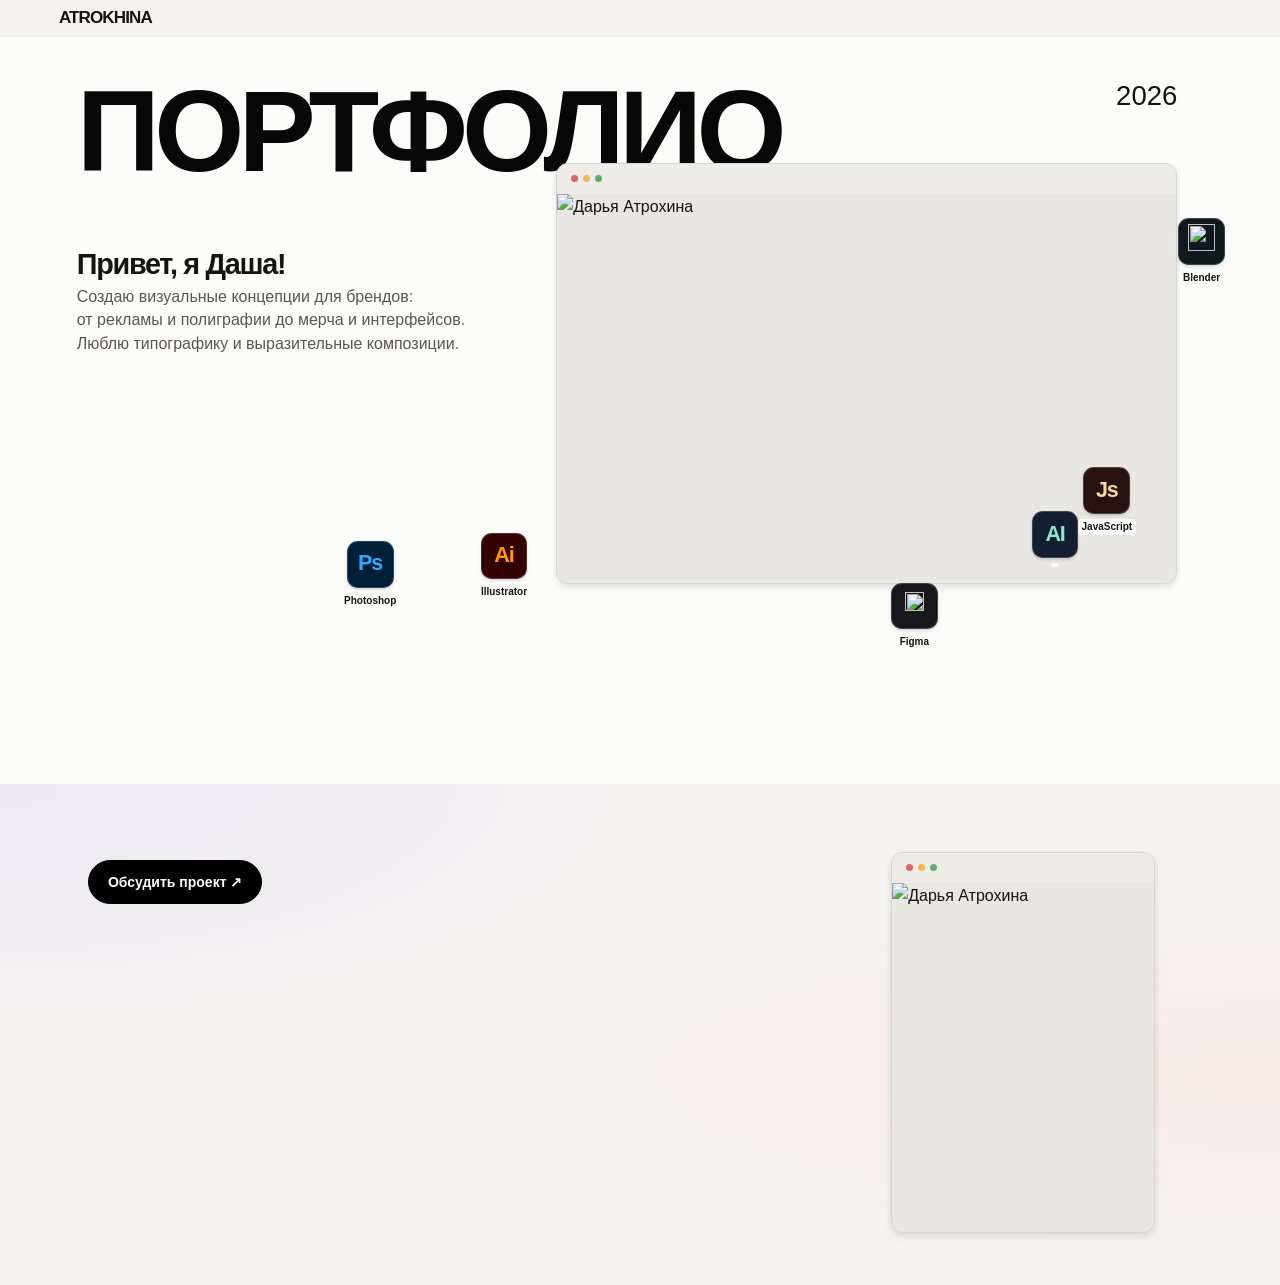
==== index.html @ b6e4e033 "Расширить зону перетаскивания окон до верхнего меню" ====
<!doctype html>
<html lang="ru" data-root="./">
<head>
  <meta charset="utf-8">
  <meta name="viewport" content="width=device-width, initial-scale=1">
  <meta name="theme-color" content="#f5f4f1">
  <meta name="description" content="Портфолио графического дизайнера.">
  <title>Портфолио — Дарья Атрохина</title>
  <link rel="stylesheet" href="./light.css?v=20261119-page-spacing">
</head>
<body class="home-page">
  <header class="topbar">
    <a class="brand" href="./">ATROKHINA</a>
    <nav></nav>
  </header>
  <main id="app">
    <section class="portfolio-hero wrap">
      <div class="portfolio-heading"><h1>ПОРТФОЛИО</h1><span class="portfolio-year">2026</span></div>
      <div class="portfolio-composition">
        <div class="portfolio-intro">
          <h2>Привет, я Даша!</h2>
          <p>Создаю визуальные концепции для брендов: от рекламы и полиграфии до мерча и интерфейсов. Люблю типографику и выразительные композиции.</p>
          <h2 class="portfolio-skills-heading"></h2>
          <ul class="portfolio-skills"></ul>
        </div>
        <figure class="portrait-window">
          <figcaption class="window-bar"><span class="window-lights" aria-hidden="true"><i></i><i></i><i></i></span><span class="portrait-filename"></span></figcaption>
          <picture>
            <source media="(max-width: 950px)" srcset="assets/portrait-clean-mobile.jpg">
            <img src="assets/IMG_4855-clean.jpg" width="1125" height="1500" fetchpriority="high" alt="Дарья Атрохина">
          </picture>
        </figure>
        <div class="skill-orbit" role="group" aria-describedby="skill-controls-help">
          <span class="sr-only" id="skill-controls-help"></span>
          <button class="skill-badge skill-ps" type="button"><span class="skill-badge-visual"><span class="skill-tile">Ps</span><span>Photoshop</span></span></button>
          <button class="skill-badge skill-ai" type="button"><span class="skill-badge-visual"><span class="skill-tile">Ai</span><span>Illustrator</span></span></button>
          <button class="skill-badge skill-figma" type="button"><span class="skill-badge-visual"><span class="skill-tile"><img src="assets/icons/figma.svg" alt="" width="38" height="38"></span><span>Figma</span></span></button>
          <button class="skill-badge skill-blender" type="button"><span class="skill-badge-visual"><span class="skill-tile"><img src="assets/blender_logo.png" alt="" width="48" height="48"></span><span>Blender</span></span></button>
          <button class="skill-badge skill-js" type="button"><span class="skill-badge-visual"><span class="skill-tile">Js</span><span>JavaScript</span></span></button>
          <button class="skill-badge skill-neural" type="button"><span class="skill-badge-visual"><span class="skill-tile">AI</span><span class="skill-neural-label"></span></span></button>
        </div>
      </div>
    </section>

    <section class="catalog-section wrap" id="catalog" aria-labelledby="catalog-heading">
      <div class="catalog-layout">
        <div class="catalog-intro">
          <h2 id="catalog-heading"></h2>
          <p class="catalog-count" role="status"></p>
          <div class="filters" id="filters" role="group"></div>
        </div>
        <div class="catalog-grid" id="shelf"></div>
      </div>
    </section>

    <section class="about wrap" id="about">
      <div class="section-head"></div>
      <div class="about-layout">
        <div class="about-copy">
          <h2></h2>
          <div class="about-text"></div>
          <div class="about-actions">
            <div class="contact-links"></div>
            <a class="next" href="https://t.me/atrokhina_darya" target="_blank" rel="noopener noreferrer">Обсудить проект ↗</a>
          </div>
        </div>
        <figure class="about-portrait floating-window">
          <figcaption class="window-bar"><span class="window-lights" aria-hidden="true"><i></i><i></i><i></i></span><span class="about-portrait-filename"></span></figcaption>
          <img src="assets/about-portrait-520.webp"
            srcset="assets/about-portrait-520.webp 520w, assets/about-portrait-1040.webp 1040w"
            sizes="(max-width: 820px) min(88vw, 420px), (max-width: 1920px) 21vw, 430px"
            width="520" height="693" alt="Дарья Атрохина" loading="lazy" decoding="async">
        </figure>
      </div>
    </section>
  </main>
  <footer></footer>
  <script src="./content.js?v=20261119-intro-lines"></script>
  <script src="./projects.js?v=20261119-source-copy"></script>
  <script src="./translations.js?v=20261119-source-copy"></script>
  <script src="./shared.js?v=20261119-case-hero-upper-area"></script>
  <script src="./home.js?v=20261119-free-skill-badges"></script>
</body>
</html>
---- light.css ----
@font-face {
  font-family: Manrope;
  src: url("assets/fonts/manrope-variable.woff2") format("woff2");
  font-weight: 200 800;
  font-style: normal;
  font-display: swap;
}

:root {
  color-scheme: light;
  --bg: #fcfcfb;
  --text: #141413;
  --muted: #595751;
  --line: #d9d6ce;
  --surface: #f4f3ef;
  --hover: #e9e6de;
  --control-border: #8c887e;
  --page-width: 1920px;
  --gutter: clamp(20px, 6vw, 116px);
  --page-inset: max(var(--gutter), calc((100% - var(--page-width)) / 2 + var(--gutter)));
  --body-size: clamp(16px, 1.23vw, 19px);
  --reading-width: 64ch;
  --grid-gap: clamp(22px, 3.5vw, 64px);
  --heading-weight: 800;
  --heading-tracking: -.065em;
  --section-space: clamp(36px, 4.5vw, 80px);
  --image-radius: clamp(8px, .95vw, 16px);
  --icon-button: 44px;
  --carousel-controls-gap: 24px;
  --control-text-size: 14px;
  --lead-media-height: calc((min(100vw, var(--page-width)) - 2 * var(--gutter)) * .347);
}

* { box-sizing: border-box; }
html { scroll-behavior: smooth; scroll-padding-top: var(--sticky-offset, 64px); }
body {
  margin: 0;
  background: var(--bg);
  color: var(--text);
  font: 400 var(--body-size)/1.58 Manrope, "Helvetica Neue", Arial, sans-serif;
  overflow-x: clip;
}
a { color: inherit; text-decoration: none; }
button { font: inherit; cursor: pointer; }
main { min-height: 70vh; }
.wrap { max-width: var(--page-width); margin: auto; padding-inline: var(--gutter); }
.ui-arrow { display: inline-block; flex: none; vertical-align: middle; }
@media (prefers-reduced-motion: reduce) {
  *, *::before, *::after { scroll-behavior: auto !important; transition: none !important; }
}
:focus-visible { outline: 2px solid #1c55a3; outline-offset: 4px; }
.sr-only { position: absolute; width: 1px; height: 1px; padding: 0; overflow: hidden; clip-path: inset(50%); white-space: nowrap; }

.topbar {
  position: sticky;
  top: 0;
  z-index: 100;
  display: flex;
  align-items: center;
  justify-content: space-between;
  max-width: none;
  padding: 5px var(--page-inset);
  gap: 0 16px;
  background: var(--surface);
}
.topbar .brand { letter-spacing: -.05em; font-size: clamp(17px, 1.15vw, 23px); font-weight: var(--heading-weight); }
.topbar nav { display: flex; align-items: center; gap: clamp(10px, 1.35vw, 26px); font-size: clamp(12px, .82vw, 16px); }
.topbar nav > a, .topbar nav > a:nth-child(2), .topbar nav .language-switch a {
  display: inline-flex;
  align-items: center;
  justify-content: center;
  min-height: 44px;
  color: var(--muted);
  font-size: inherit;
  white-space: nowrap;
}
.topbar nav > a:hover, .topbar nav .language-switch a:hover, .topbar nav .language-switch a.is-active {
  color: var(--text);
}
.topbar nav > a:not(.contact):hover { text-decoration: underline; text-underline-offset: .25em; }
.topbar nav .contact { min-height: 44px; padding: 5px clamp(8px, .9vw, 16px); border: 1px solid var(--control-border); border-radius: 999px; gap: 5px; }
.topbar nav .contact:hover { background: var(--hover); }
.topbar nav .language-switch { display: inline-flex; align-items: center; gap: 4px; font-size: clamp(11px, .74vw, 14px); }
.topbar nav .language-switch a.is-active { font-weight: var(--heading-weight); }
.topbar nav .language-switch a { min-width: 28px; padding: 0 4px; }

.home-page main, .portfolio-hero { position: relative; }
.portfolio-hero { padding-block: clamp(38px, 3.2vw, 62px) clamp(16px, 1.55vw, 28px); }
.portfolio-heading { display: flex; justify-content: space-between; align-items: flex-start; gap: 12px; }
.portfolio-heading h1 {
  margin: 0;
  color: #070707;
  font-size: clamp(36px, 9.05vw, 176px);
  font-weight: var(--heading-weight);
  line-height: .93;
  letter-spacing: -.05em;
}
.portfolio-year {
  flex: none;
  padding-top: .12em;
  margin-right: 2.3%;
  font-size: clamp(16px, 2.15vw, 42px);
  line-height: 1.1;
}
.portfolio-composition, .catalog-layout {
  display: grid;
  grid-template-columns: minmax(0, 36.6fr) minmax(0, 55fr);
  column-gap: 6%;
  padding-right: 2.3%;
}
.portfolio-composition {
  position: relative;
  padding-bottom: clamp(56px, 5.3vw, 102px);
  margin-top: clamp(-28px, -1.8vw, -12px);
}
.portfolio-intro { position: relative; z-index: 2; align-self: start; padding-top: clamp(54px, 6.65vw, 134px); }
.portfolio-intro h2 {
  margin: 0 0 .13em;
  font-size: clamp(26px, 2.25vw, 42px);
  font-weight: var(--heading-weight);
  line-height: 1.16;
  letter-spacing: -.045em;
}
.portfolio-intro p, .portfolio-skills {
  margin: 0;
  font-size: var(--body-size);
  line-height: 1.47;
}
.portfolio-intro p, .portfolio-skills { color: var(--muted); }
.portfolio-intro .portfolio-skills-heading { margin-top: clamp(22px, 2.7vw, 52px); }
.portfolio-skills { display: grid; gap: 2px; list-style: none; padding: 0; }
.portfolio-skills li { display: flex; align-items: baseline; gap: .5em; }
.portfolio-skills svg { flex: 0 0 .86em; width: .86em; height: .86em; }

.portrait-window, .floating-window {
  position: relative;
  align-self: start;
  margin: 0;
  overflow: hidden;
  border: 1px solid #d8d5d0;
  border-radius: clamp(12px, .9vw, 18px);
  background: #e9e7e2;
  box-shadow: 0 3px 6px #1c18131f;
}
:is(.portrait-window figcaption, .window-bar) {
  display: flex;
  align-items: center;
  gap: 16px;
  min-height: max(30px, 2.28vw);
  padding: 5px 14px;
  background: #edece7;
  color: #242321;
  font-size: max(10px, .75vw);
  font-weight: 600;
}
:is(.portrait-window, .about-portrait, .media-window) figcaption {
  min-height: clamp(30px, 2.28vw, 44px);
  font-size: clamp(10px, .75vw, 14px);
}
.window-bar span:last-child { min-width: 0; overflow: hidden; text-overflow: ellipsis; white-space: nowrap; }
.window-bar .window-lights { flex: none; }
.window-lights { display: flex; gap: 5px; }
.window-lights i { display: block; width: clamp(7px, .55vw, 10px); aspect-ratio: 1; border-radius: 50%; background: #d96667; }
.window-lights i:nth-child(2) { background: #edb956; }
.window-lights i:nth-child(3) { background: #64a975; }
.portrait-window img { display: block; width: 100%; height: auto; aspect-ratio: 1.59; object-fit: cover; object-position: 50% 28%; }
:is(.portrait-window, .about-portrait, .catalog-cover) { user-select: none; touch-action: pan-y pinch-zoom; }
:is(.portrait-window, .catalog-cover) { cursor: grab; }
:is(.portrait-window, .catalog-cover).is-grabbed { cursor: grabbing; }
.catalog-cover:is(.is-grabbed, .is-releasing) { z-index: 80; }
:is(.portrait-window .window-bar, .catalog-cover-bar) { touch-action: none; }

.skill-orbit {
  position: absolute;
  inset: 0 calc(var(--gutter) * -.6) 0 0;
  z-index: 3;
  pointer-events: none;
  --badge-size: clamp(44px, 3.65vw, 70px);
}
.skill-badge {
  --duration: 5.8s;
  position: absolute;
  top: var(--y);
  left: var(--x);
  display: grid;
  place-items: start center;
  width: max(var(--badge-size), 64px);
  padding: 0;
  border: 0;
  border-radius: 12px;
  background: none;
  color: var(--text);
  pointer-events: auto;
  cursor: grab;
  touch-action: none;
  user-select: none;
}
.skill-badge, .floating-window {
  animation: drift var(--duration, 2.9s) ease-in-out var(--drift-delay, 0s) infinite alternate both;
}
.skill-badge.is-grabbed { cursor: grabbing; }
.skill-badge:is(.is-grabbed, .is-releasing) { z-index: 2; }
.skill-badge-visual {
  display: grid;
  justify-items: center;
  gap: 5px;
  pointer-events: none;
  font-size: clamp(10px, .68vw, 13px);
  font-weight: 600;
  line-height: 1.2;
}
.skill-badge-visual > span:last-child { padding: 2px 4px; border-radius: 4px; background: var(--bg); }
:is(.skill-badge, .floating-window):is(.is-grabbed, .is-releasing, :focus-visible) { animation-play-state: paused; }
@keyframes drift {
  from { transform: translate(0, 0); }
  to { transform: translate(var(--drift-x, 20px), var(--drift-y, -18px)); }
}
.skill-tile {
  display: grid;
  place-items: center;
  width: var(--badge-size);
  aspect-ratio: 1;
  border: 1px solid #ffffff2e;
  border-radius: 23%;
  box-shadow: 0 2px 3px #12151c24;
  background: var(--tile-bg);
  color: var(--tile-text);
  font-size: calc(var(--badge-size) * .46);
  font-weight: var(--heading-weight);
  letter-spacing: -.05em;
}
.skill-tile img { width: 64%; height: 64%; object-fit: contain; }
.skill-blender img { width: 77%; height: 77%; }
.skill-ps { --x: 24%; --y: 81%; --tile-bg: #001e36; --tile-text: #31a8ff; --drift-x: -20px; --duration: 5.2s; }
.skill-ai { --x: 32%; --y: 72%; --tile-bg: #330000; --tile-text: #ff9a00; --drift-y: 18px; --drift-delay: -1.2s; }
.skill-figma { --x: 67%; --y: 83%; --tile-bg: #18181c; --drift-y: 14px; --duration: 6.1s; }
.skill-blender { --x: calc(100% - var(--badge-size) - 13px); --y: 15%; --tile-bg: #101820; --drift-x: -20px; --drift-delay: -.7s; }
.skill-js { --x: 87%; --y: 60%; --tile-bg: #26130f; --tile-text: #f7d5a0; --drift-x: -22px; --drift-y: 11px; }
.skill-neural { --x: 79%; --y: 75%; --tile-bg: #131e30; --tile-text: #8ce8cc; --duration: 6.5s; --drift-delay: -1.1s; }

@media (prefers-reduced-motion: reduce) {
  .skill-badge, .floating-window { animation: none; }
}

.catalog-section { padding-bottom: clamp(46px, 4.7vw, 90px); }
.catalog-layout { row-gap: var(--grid-gap); }
.catalog-intro { align-self: start; min-width: 0; }
@media (min-width: 951px) {
  .topbar { padding-inline: calc(var(--page-inset) - clamp(16px, 1.4vw, 28px)); }
  .topbar nav { gap: clamp(14px, 1.55vw, 30px); }
  .catalog-section { padding-top: clamp(32px, 2.2vw, 44px); }
  .catalog-intro { position: sticky; top: var(--sticky-offset, 64px); }
}
.catalog-intro h2 {
  margin: 0;
  max-width: 11ch;
  font-size: clamp(34px, 4.1vw, 84px);
  line-height: .97;
  letter-spacing: var(--heading-tracking);
  font-weight: var(--heading-weight);
}
.catalog-count { margin: 20px 0 14px; color: var(--muted); font-size: 15px; }
.catalog-intro .filters { display: grid; gap: 6px; margin: 0; }
.filter-row { display: flex; flex-wrap: wrap; gap: clamp(4px, .5vw, 8px); }
.catalog-intro .filters button {
  min-height: 44px;
  padding: 5px clamp(9px, 1vw, 18px);
  background: transparent;
  color: var(--text);
  border: 1px solid var(--control-border);
  border-radius: 999px;
  font-size: var(--control-text-size);
  font-weight: 600;
  white-space: nowrap;
}
.catalog-intro .filters button:hover { background: var(--hover); color: var(--text); }
.catalog-intro .filters button.active { background: var(--text); color: var(--bg); border-color: var(--text); }
.catalog-grid { display: grid; grid-template-columns: repeat(3, minmax(0, 1fr)); gap: clamp(24px, 2.1vw, 40px) clamp(12px, 1vw, 20px); }
.catalog-card { display: block; min-width: 0; border-radius: 4px; }
.catalog-cover {
  position: relative;
  overflow: hidden;
  border: 1px solid var(--line);
  border-radius: var(--image-radius);
  background: var(--surface);
  box-shadow: 0 2px 4px #1c18131a;
}
.catalog-cover-bar {
  display: flex;
  align-items: center;
  padding-inline: 9px;
  height: clamp(17px, 1.2vw, 23px);
  background: #ebeae6;
  border-bottom: 1px solid var(--line);
}
.catalog-cover-bar .window-lights { gap: 3px; }
.catalog-cover-bar .window-lights i { width: 5px; }
.catalog-cover-media {
  position: relative;
  aspect-ratio: 1;
}
.catalog-cover img { position: absolute; inset: 0; margin: auto; border-radius: var(--image-radius); width: 90%; height: 84%; object-fit: contain; transition: transform .3s ease; }
.catalog-index {
  position: absolute;
  right: 8px;
  bottom: 6px;
  color: var(--muted);
  font-size: 12px;
  font-weight: 700;
  font-variant-numeric: tabular-nums;
  pointer-events: none;
}
.catalog-card[data-project="supertyazh"] .catalog-cover img { border-radius: var(--image-radius); width: 76%; height: 73%; }
.catalog-card-copy { padding: 10px 2px 0; }
.catalog-card h3 { margin: 0 0 5px; font-size: clamp(17px, 1.34vw, 22px); line-height: 1.28; letter-spacing: -.03em; overflow-wrap: anywhere; }
.catalog-card h3 svg { width: .8em; height: .8em; }
.catalog-card p { margin: 0; color: var(--muted); font-size: clamp(14px, 1.08vw, 16px); line-height: 1.62; overflow-wrap: anywhere; }
.tags { display: flex; flex-wrap: wrap; gap: 6px; margin-top: 12px; }
.tag { color: var(--text); border: 1px solid var(--control-border); border-radius: 999px; padding: 3px 9px; font-size: 12px; font-weight: 600; }
.catalog-card .tag { transition: background-color .2s, border-color .2s; }
.catalog-card .tag:hover { background: var(--text); border-color: var(--text); color: var(--bg); }
.catalog-card:focus-visible h3, .catalog-card:hover h3 { text-decoration: underline; text-underline-offset: .2em; }
@media (hover: hover) {
  .catalog-card:hover img { transform: scale(1.035); }
}

.about.wrap {
  position: relative;
  max-width: none;
  padding-block: clamp(32px, 3vw, 58px);
  padding-inline: var(--page-inset);
  background: radial-gradient(ellipse at 0 0, #eee9f4, transparent 45%),
              radial-gradient(ellipse at 100% 62%, #f8eae5, transparent 45%),
              var(--surface);
}
.about .section-head { padding: 0; margin: 0 0 clamp(12px, 1vw, 20px); color: var(--muted); font-size: 14px; }
.about-layout {
  display: grid;
  grid-template-columns: minmax(0, 1fr) minmax(0, 24%);
  gap: 5%;
  align-items: start;
  padding-right: 2.3%;
}
.about-copy { container-type: inline-size; }
.about-portrait.floating-window { --drift-x: -22px; --drift-y: 17px; --duration: 3.1s; }
.about-portrait img { display: block; width: 100%; height: auto; }
.about h2 { margin: 0 0 .3em; font-weight: var(--heading-weight); line-height: 1.05; max-width: min(100%, 1050px); letter-spacing: var(--heading-tracking); font-size: clamp(32px, 6.4vw, 92px); }
.about p { max-width: var(--reading-width); color: var(--muted); line-height: 1.65; }
.about-actions {
  display: flex;
  align-items: center;
  gap: clamp(5px, .85vw, 13px);
  margin-top: 21px;
}
.about .contact-links { flex: none; }
.about .social-links { display: flex; flex-wrap: nowrap; gap: clamp(6px, 1.1vw, 12px); }
.about-actions :is(img, svg) { flex-shrink: 0; }
.social-icon {
  display: block;
  flex: 0 0 22px;
  width: 22px;
  height: 22px;
  object-fit: contain;
}
.social-icon[src$="telegram.svg"] { filter: brightness(0); }
.about .next { flex: 0 1 auto; font-weight: 700; white-space: nowrap; }
.about .contact-links .social-links a, .about .next {
  display: inline-flex;
  align-items: center;
  gap: 9px;
  min-height: 44px;
  padding: 7px 19px;
  border: 1px solid var(--control-border);
  border-radius: 999px;
  font-size: var(--control-text-size);
  background: transparent;
  color: var(--text);
}
.about .contact-links .social-links a:hover, .about .next:hover {
  border-color: var(--text);
  background: var(--hover);
  color: var(--text);
}
.about .next {
  background: #000;
  color: white;
  border-color: #000;
}
.about .next:hover { background: #3b3935; color: white; }

footer {
  max-width: none;
  padding: 26px var(--page-inset);
  background: var(--surface);
  color: var(--muted);
  border: 0;
  font-size: 13px;
  letter-spacing: .055em;
}
.home-page footer { padding-block: clamp(14px, 1.2vw, 23px); }

.home-page main, main:has(.case-hero) { overflow-x: clip; }
.case.wrap { --case-back-gap: clamp(22px, 1.65vw, 34px); position: relative; padding-bottom: var(--section-space); }
.case-hero {
  position: relative;
  isolation: isolate;
  display: grid;
  grid-template-columns: minmax(0, 1fr) minmax(0, 47%);
  gap: var(--grid-gap);
  align-items: start;
  margin: var(--case-back-gap) 0 var(--section-space);
}
.case-hero:has(.is-landscape) { grid-template-columns: minmax(0, 1fr) minmax(0, 61%); }
.case-summary {
  display: flex;
  flex-direction: column;
  min-width: 0;
}
.case-summary .tags { margin-top: 20px; }
.case h1 {
  margin: .18em 0 .3em;
  font-size: clamp(34px, 4.5vw, 82px);
  font-weight: var(--heading-weight);
  letter-spacing: var(--heading-tracking);
  line-height: 1.04;
  overflow-wrap: normal;
  text-wrap: balance;
}
.case :is(.showcase-copy, .dance-case-copy, .extra-case-copy, .supertyazh-feature-copy) h2 {
  margin: .2em 0 .4em;
  font-size: clamp(26px, 2.6vw, 46px);
  font-weight: var(--heading-weight);
  letter-spacing: var(--heading-tracking);
  line-height: 1.08;
}
.case-hero .case-intro { display: block; margin-bottom: 0; }
.case :is(.case-intro p, .case-row p, .showcase-copy p, .dance-case-copy p, .extra-case-copy p, .dance-website-preview > p,
  .dance-posters-case > p, .baker-description, .supertyazh-feature-copy p, .dance-merch-media > p) {
  max-width: var(--reading-width);
  font-size: var(--body-size);
  line-height: 1.62;
}
.case-intro p { margin-block: 0; }
.case .case-rows {
  --case-column-gap: calc(var(--grid-gap) + 16px);
  max-width: calc(24ch + var(--case-column-gap) + var(--reading-width));
  margin-inline: auto;
}
.case-row {
  grid-template-columns: minmax(0, 24ch) minmax(0, 1fr);
  gap: var(--case-column-gap);
  padding-block: clamp(16px, 2vw, 28px);
}
.case .case-row h2 {
  margin: 0;
  font-size: var(--body-size);
  font-weight: var(--heading-weight);
  line-height: 1.62;
  color: var(--text);
  letter-spacing: normal;
  text-transform: none;
}
.case .eyebrow,
.case .section-head {
  font-size: clamp(12px, 1vw, 14px);
  line-height: 1.45;
  letter-spacing: .045em;
}
.case .section-head { flex-wrap: wrap; gap: 4px 18px; }
.case :is(.case-rows, .case-showcase, .dance-cases, .extra-cases, .supertyazh-story, .dance-posters-case,
  .owl-visual, .book-section, .zin-section) { margin-block: var(--section-space); }
.case :is(img:not(.sevstar-slide img, .print-page img, .case-cover img, .media-window img), video:not(.dance-poster-dialog video)) { border-radius: var(--image-radius) !important; }
.case .print-page.left { border-radius: var(--image-radius) 0 0 var(--image-radius); }
.case .print-page.right { border-radius: 0 var(--image-radius) var(--image-radius) 0; }
.case .eyebrow { color: var(--muted); }
.case > .back {
  position: sticky;
  top: var(--sticky-offset, 64px);
  z-index: 90;
  gap: 8px;
  min-height: 44px;
  margin-top: var(--case-back-gap);
  margin-bottom: 0 !important;
  padding: 8px 14px;
  border: 1px solid var(--line);
  border-radius: 999px;
  background: var(--bg);
  color: var(--muted) !important;
  font-size: clamp(14px, 1vw, 17px) !important;
  letter-spacing: normal;
}
.case > .back:hover { color: var(--text) !important; background: var(--hover); }
.case :is(.case-intro p, .case-row p, .showcase-copy p, .dance-case-copy p, .extra-case-copy p,
  .dance-posters-case > p, .supertyazh-feature-copy p, .supertyazh-work figcaption,
  .supertyazh-missing, .showcase-counter, .dance-merch-media > p, .dance-website-preview > p, .sevstar-hint, .baker-description, figcaption) { color: var(--muted); }
.case-hero .case-cover { --drift-y: -12px; }
.case-cover {
  --cover-padding: clamp(12px, 1.5vw, 28px);
  --cover-max-height: clamp(300px, 24vw, 460px);
  --cover-max-width: 660px;
  min-width: 0;
  width: min(100%, var(--cover-max-width), calc(max(var(--cover-max-height), var(--lead-media-height) - 2 * var(--cover-padding)) * var(--cover-ratio) + 2 * var(--cover-padding)));
  justify-self: end;
  margin-top: clamp(24px, 3vw, 48px);
  background: #fff;
}
.case-cover-media {
  display: grid;
  align-items: center;
  min-height: var(--lead-media-height);
  padding: var(--cover-padding);
}
.case-cover-artwork {
  position: relative;
  aspect-ratio: var(--cover-ratio);
  overflow: clip;
}
.case-cover-artwork img {
  position: absolute;
  display: block;
  top: var(--image-top);
  left: var(--image-left);
  width: var(--image-width);
  max-width: none;
  height: auto;
  border-radius: 0 !important;
}
.floating-window {
  --drift-x: -20px;
  --drift-y: -17px;
  touch-action: pan-y pinch-zoom;
  user-select: none;
  cursor: grab;
}
.floating-window .portfolio-zoomable { cursor: inherit; }
.floating-window .window-bar { touch-action: none; }
.floating-window:is(.is-grabbed, .is-releasing) { z-index: 80; }
.floating-window.is-grabbed { cursor: grabbing; }
.floating-window:has(:focus-visible, .window-bar:hover, video:hover), .floating-window.is-playing { animation-play-state: paused; }
@media (max-width: 950px) {
  .case .case-hero { grid-template-columns: minmax(0, 1fr); gap: 25px; }
  .case-summary .tags { margin-top: 18px; }
  .case-cover { --cover-max-height: 340px; max-width: calc(100% - 16px); }
  .case-hero .case-cover { --drift-x: -8px; }
  .case-cover { margin-top: 0; justify-self: center; }
}
@media (max-width: 760px) {
  .case-row { grid-template-columns: minmax(0, 1fr); gap: 6px; }
}
.case :is(.showcase-item, .dance-case, .extra-case, .supertyazh-feature) { align-items: start !important; }
@media (min-width: 901px) {
  .case { --case-content-columns: minmax(0, 36%) minmax(0, 1fr); }
  .case .case-rows { max-width: none; }
  .case :is(.case-row, .case-showcase .showcase-item, .dance-cases .dance-case,
    .extra-cases .extra-case, .supertyazh-story .supertyazh-feature) {
    grid-template-columns: var(--case-content-columns);
    column-gap: 48px;
  }
  .case .zp-cases .zp-case {
    grid-template-columns: var(--case-content-columns) !important;
    column-gap: 48px !important;
  }
  .case .dance-cases .dance-branding-media { width: 100%; }
}
.case .extra-case { padding-block: clamp(14px, 1vw, 20px); }
.case :is(.showcase-copy, .dance-case-copy, .extra-case-copy, .supertyazh-feature-copy) { align-self: start; }
.case .dance-branding-media { width: min(100%, calc(var(--lead-media-height) * 1.7)); margin-inline: auto; }
.case .dance-branding-media figure { width: 100% !important; max-width: none !important; margin-inline: 0 !important; }
.case .dance-cases :is(.dance-branding-media figcaption, .dance-merch-media h3) {
  margin: 0 0 12px;
  font-size: clamp(12px, .9vw, 15px);
  font-weight: 500;
  line-height: 1.45;
  color: var(--muted);
  letter-spacing: .045em;
  text-transform: uppercase;
}
.case .dance-cases .dance-merch-media h3:not(:first-child) { margin-top: 34px; }
.case .dance-logos .dance-image { justify-content: center; }
.case .dance-logos picture { display: block; width: min(100%, clamp(220px, 29vw, 430px)); }
.case .dance-logos .dance-image img { max-height: none !important; }
.case .dance-poster img { max-height: clamp(580px, 50vw, 940px); object-position: center; }
.lightbox-image-area.is-dance-logo img { padding: 12px; background: var(--bg); }
@media (prefers-color-scheme: dark) {
  .case .dance-logos picture, .lightbox-image-area.is-dance-logo img { background: #171719; }
  .case .dance-logos picture { padding: 10px; border-radius: var(--image-radius); }
}
.case :is(.section-head, .showcase-item, .supertyazh-feature, .zp-direction) {
  border-block: 0;
}
.case :is(.showcase-media, .project-image-slot, .supertyazh-slides, .supertyazh-visual) {
  background: transparent;
  border: 0;
  box-shadow: none;
}
.case .dance-site-links a { display: inline-flex; align-items: center; min-height: 44px; padding: 7px 14px; border-color: var(--control-border); font-size: var(--control-text-size); }
.case .dance-site-links a:hover { background: var(--hover); }
.case :is(.portfolio-perspective-controls, .showcase-controls, .zp-presentation-controls,
  .zp-print-controls, .dance-carousel-controls, .sevstar-controls, .baker-controls,
  .extra-controls, .supertyazh-controls, .print-controls) button {
  display: inline-grid;
  place-items: center;
  width: var(--icon-button);
  height: var(--icon-button);
  flex: 0 0 var(--icon-button);
  padding: 0;
  color: var(--text);
  background: transparent;
  border: 1px solid var(--control-border);
  border-radius: 50%;
}
.case :is(.portfolio-perspective-controls, .showcase-controls, .zp-presentation-controls,
  .zp-print-controls, .dance-carousel-controls, .sevstar-controls, .baker-controls,
  .extra-controls, .supertyazh-controls, .print-controls) button:hover:not(:disabled) { background: var(--hover); }

.case .project-navigation {
  padding-inline: clamp(4px, .5vw, 10px);
  display: grid !important;
  grid-template-columns: repeat(2, minmax(0, 1fr));
  border-top: 0 !important;
  align-items: stretch !important;
}
.case .project-navigation a {
  width: fit-content !important;
  max-width: min(100%, 29rem);
  padding: 7px clamp(16px, 1.8vw, 28px) !important;
  gap: clamp(6px, 1vw, 14px) !important;
  justify-content: flex-start !important;
  min-height: 44px;
  background: transparent !important;
  border: 1px solid var(--control-border) !important;
  border-radius: 999px !important;
  color: var(--text) !important;
  text-align: left !important;
  white-space: normal !important;
}
.case .project-navigation a:last-child { justify-self: end; justify-content: flex-end !important; }
.case .project-navigation a:hover { background: var(--hover) !important; }
.project-navigation a span { min-width: 0; overflow-wrap: anywhere; }
.project-navigation small, .project-navigation strong { display: block; }
.project-navigation strong {
  font-size: clamp(14px, 1.22vw, 19px);
  font-weight: var(--heading-weight);
  line-height: 1.2;
}
.project-navigation small {
  margin-bottom: 1px;
  color: var(--muted);
  font-size: 11px;
  font-weight: 500;
  line-height: 1.2;
}
.case .project-navigation .ui-arrow { width: 17px; height: 17px; color: var(--muted); }

.book-section, .zin-section { margin: clamp(42px, 5vw, 90px) 0; }
/* Оставляем место для закреплённой навигации, заголовка секции и стрелок. */
:is(.book-section, .zin-section) { scroll-margin-top: 56px; }
.print-reader {
  --spread-ratio: 1.414;
  --reader-max-width: 1050px;
  --reader-top-gap: clamp(16px, 3vw, 30px);
  --reader-controls-gap: var(--carousel-controls-gap);
  --reader-space: calc(100svh - var(--sticky-offset, 64px) - 56px - 72px - var(--reader-top-gap) - var(--reader-controls-gap) - var(--icon-button));
  width: min(100%, var(--reader-max-width), calc(max(1px, var(--reader-space)) * var(--spread-ratio)));
  margin: var(--reader-top-gap) auto 0;
}
.print-page picture { display: block; width: 100%; height: 100%; }
@media (min-width: 1000px) {
  .book-section .print-reader { --reader-max-width: 1440px; }
  .zin-section .print-reader { --reader-max-width: 1190px; }
}
.print-book { position: relative; width: 100%; aspect-ratio: var(--spread-ratio); perspective: 1800px; isolation: isolate; }
.print-spread { position: absolute; inset: 0; display: grid; grid-template-columns: 1fr 1fr; visibility: hidden; }
.print-spread.is-visible { visibility: visible; }
.print-spread.is-outgoing { z-index: 1; }
.print-spread.hide-left .left, .print-spread.hide-right .right, .print-page.is-empty { visibility: hidden; }
.print-page, .print-sheet > div { background-color: #eee7dc; }
.print-page { position: relative; box-shadow: 0 5px 18px #32241624; }
.print-page.left { border-radius: 10px 0 0 10px; }
.print-page.right { border-radius: 0 10px 10px 0; }
.print-page img { display: block; width: 100%; height: 100%; border-radius: inherit; object-fit: contain; }
.print-page.left:not(.is-empty)::after, .print-page.right:not(.is-empty)::after {
  position: absolute;
  inset-block: 0;
  width: 3%;
  content: "";
  pointer-events: none;
}
.print-page.left::after { right: 0; background: linear-gradient(90deg, transparent, #0002); }
.print-page.right::after { left: 0; background: linear-gradient(90deg, #0002, transparent); }
.print-sheet {
  display: none;
  position: absolute;
  inset: 0 0 0 50%;
  z-index: 2;
  transform-origin: left center;
  transform-style: preserve-3d;
  pointer-events: none;
}
.print-sheet.from-left { inset: 0 50% 0 0; transform-origin: right center; }
.print-sheet.is-turning { display: block; }
.print-sheet > div {
  position: absolute;
  inset: 0;
  backface-visibility: hidden;
  background-size: 100% 100%;
  background-position: center;
  box-shadow: inset 0 0 16px #0003;
}
.print-sheet .print-back { transform: rotateY(180deg); }
.print-controls { display: flex; align-items: center; justify-content: center; gap: 20px; margin-top: var(--reader-controls-gap); }
.print-controls button:disabled { cursor: default; opacity: .42; }
.print-count { min-width: 70px; color: var(--muted); text-align: center; font-variant-numeric: tabular-nums; }

@media (max-width: 420px) {
  .home-page .catalog-grid { grid-template-columns: 1fr; }
}

@media (max-width: 950px) {
  :root { --lead-media-height: calc((100vw - 2 * var(--gutter) - 2px) / 1.65); }
  .portfolio-composition { grid-template-columns: minmax(0, 1fr); padding-right: 0; padding-bottom: 0; margin-top: 20px; }
  .portfolio-intro { padding: 0; max-width: 620px; }
  .portfolio-intro p, .portfolio-skills { font-size: 16px; }
  .portfolio-intro .portfolio-skills-heading { margin-top: 22px; }
  .portrait-window { grid-row: 1; margin-bottom: 24px; }
  .portrait-window img { aspect-ratio: 1.65; object-position: center; }
  .portfolio-year { margin-right: 0; }
  .skill-orbit {
    position: relative;
    inset: auto;
    display: grid;
    grid-template-columns: repeat(6, minmax(0, 1fr));
    justify-items: center;
    gap: 12px 2px;
    margin-top: 16px;
    padding: 14px 4px 20px;
  }
  .skill-badge { position: relative; inset: auto; width: 100%; }
  .catalog-section { padding-top: 28px; }
  .catalog-layout { grid-template-columns: minmax(0, 1fr); padding-right: 0; row-gap: 22px; }
  .catalog-intro h2 { max-width: none; }
}
@media (max-width: 660px) {
  .topbar nav .language-switch { gap: 2px; }
  .topbar nav .language-switch a { min-width: 25px; padding: 0 2px; }
}
@media (max-width: 529px) {
  .topbar { flex-wrap: wrap; padding-block: 4px; }
  .topbar nav { width: 100%; justify-content: space-between; gap: 4px !important; }
}
@media (max-width: 660px) {
  .portfolio-heading h1 { font-size: clamp(30px, 9.1vw, 58px); }
  .catalog-grid { grid-template-columns: repeat(2, minmax(0, 1fr)); }
  .catalog-card .tags { gap: 4px; }
  .catalog-card .tag { padding: 3px 6px; }
}

.portfolio-lightbox[open] {
  display: flex;
  width: 100%;
  height: 100%;
  max-width: none;
  max-height: none;
  margin: 0;
  border: 0;
}
.portfolio-lightbox::backdrop { background: #080808; }
body.lightbox-open { overflow: hidden; }

@container (max-width: 780px) {
  .about .social-links { gap: 5px; }
  .about .contact-links .social-links a {
    justify-content: center;
    width: 44px;
    min-height: 44px;
    padding: 0;
  }
  .about .social-links a span {
    position: absolute;
    width: 1px;
    height: 1px;
    overflow: hidden;
    clip-path: inset(50%);
    white-space: nowrap;
  }
  .about .next {
    min-height: 44px;
    padding: 5px 12px;
    font-size: 12px;
    line-height: 1.25;
    text-wrap: balance;
    white-space: normal;
  }
  .about .next svg { width: 14px; height: 14px; }
}
@media (max-width: 820px) {
  .about-layout { grid-template-columns: minmax(0, 1fr); gap: 24px; padding-right: 0; }
  .about-portrait { width: min(100%, 420px); }
}
@media (max-width: 380px) {
  .about .social-links { gap: 3px; }
  .about .next { gap: 4px; padding-inline: 9px; font-size: 11px; }
  .about .next svg { width: 12px; height: 12px; }
}
.case .zp-cases .zp-presentation-layout { grid-template-columns: minmax(0, 1fr) !important; gap: 14px !important; }
.case .zp-presentation-photo { width: min(72%, clamp(160px, 26%, 218px)); justify-self: center; }
.case .zp-presentation-photo img { width: 100%; max-height: none; box-shadow: none; }
.case .zp-presentation-slides img {
  left: 50%;
  width: 76%;
  height: auto;
  max-height: 100%;
  transform: translate(calc(-50% + var(--slide-shift, 0px)), -50%)
    scale(calc(1 - var(--perspective-offset) * var(--perspective-offset) * .16));
  filter: none;
  opacity: .78;
  transition: transform .32s ease, opacity .32s ease;
}
.case .zp-presentation-slides img.portfolio-active { opacity: 1; }
.case .zp-presentation-slides img[hidden] { display: none; }


.portfolio-lightbox[open] { padding: 52px clamp(6px, 1.6vw, 26px) 58px; }
.lightbox-image-area {
  grid-template: minmax(0, 1fr) / minmax(0, 1fr);
  display: grid;
  place-items: center;
  width: 100%;
  height: 100%;
  min-height: 0;
}
.lightbox-image-area.is-tall { display: block; overflow: auto; }
.lightbox-image-area.is-tall img {
  display: block;
  width: min(100%, 980px);
  max-height: none;
  margin-inline: auto;
}
.lightbox-progress {
  position: absolute;
  inset: 12px auto auto 50%;
  translate: -50%;
  min-width: min-content;
  max-width: 66%;
  padding: 4px 10px;
  border-radius: 6px;
  background: #202124;
  color: #fff;
  font-size: 13px;
  text-align: center;
}
.lightbox-progress.is-loading { animation: show-lightbox-progress .14s .24s both; }
@keyframes show-lightbox-progress { from { opacity: 0; } to { opacity: 1; } }
.portfolio-lightbox img {
  max-height: 100%;
  border-radius: var(--image-radius);
}
.portfolio-lightbox-close, .lightbox-controls button {
  background: transparent;
  color: white;
  border: 1px solid #b6b6b6;
  border-radius: 999px;
}
.portfolio-lightbox-close:hover, .lightbox-controls button:hover { background: #ffffff25; }
.lightbox-controls {
  position: absolute;
  inset: auto 0 10px;
  display: flex;
  align-items: center;
  justify-content: center;
  gap: 18px;
  margin: 0;
  color: white;
  font-variant-numeric: tabular-nums;
}
.portfolio-lightbox[open]:has(.lightbox-controls:not([hidden])) { padding-bottom: calc(10px + var(--icon-button) + var(--carousel-controls-gap)); }
.lightbox-controls[hidden] { display: none; }
.lightbox-controls button { display: grid; place-items: center; width: var(--icon-button); height: var(--icon-button); }
.print-reader[aria-busy] .print-controls button { cursor: progress; }

/* Round the visible image, including when it is smaller than the slide. */
.case .portfolio-perspective :is(.showcase-slide, .dance-carousel-slide, .supertyazh-slide) {
  pointer-events: none !important;
}
.case .portfolio-perspective :is(.showcase-slide, .dance-carousel-slide, .supertyazh-slide):not(.portfolio-offstage) img {
  pointer-events: auto;
}
.case .portfolio-perspective :is(.showcase-slide, .dance-carousel-slide) img {
  width: auto !important;
  height: auto !important;
  max-width: 100% !important;
  max-height: 100% !important;
}
.case .portfolio-perspective :is(.extra-slides, .baker-slides) > img {
  width: auto !important;
  height: auto !important;
}
.case .zp-merch.portfolio-showcase-deck .showcase-track {
  aspect-ratio: 1.76;
  height: auto !important;
}
.case .zp-merch.portfolio-showcase-deck .showcase-slide {
  aspect-ratio: auto !important;
  width: 65% !important;
  height: 68% !important;
  transform: translate(calc(-50% + var(--slide-shift, 0px)), -50%)
    rotateY(calc(var(--perspective-offset) * -15deg))
    scale(calc(1 - var(--perspective-offset) * var(--perspective-offset) * .15)) !important;
  max-width: none !important;
  max-height: none !important;
}
.case .zp-merch.portfolio-showcase-deck .showcase-slide.portfolio-active {
  width: 76% !important;
  height: 94% !important;
}
.case .portfolio-perspective :is(.showcase-track, .dance-carousel-slides, .extra-slides, .baker-slides, .supertyazh-slides) {
  min-height: calc(var(--lead-media-height) / .86) !important;
}

.sevstar-tv {
  --tv-bezel: clamp(4px, 1vw, 13px);
  --tv-stem: clamp(10px, 2.2vw, 30px);
  position: relative;
  width: min(100%, 1020px);
  margin: clamp(14px, 2.5vw, 44px) auto calc(var(--tv-stem) + 34px);
  padding: var(--tv-bezel);
  border: 1px solid #343539;
  border-radius: calc(var(--tv-bezel) * 1.3);
  background: linear-gradient(154deg, #3b3e43, #161719 38%, #26282c);
  box-shadow: 0 12px 26px #1617191c;
  cursor: pointer;
}
.sevstar-tv::before, .sevstar-tv::after {
  position: absolute;
  left: 50%;
  translate: -50%;
  content: "";
}
.sevstar-tv::before {
  top: 100%;
  width: 8%;
  height: var(--tv-stem);
  background: linear-gradient(90deg, #222428, #4a4b4f 50%, #222428);
}
.sevstar-tv::after {
  top: calc(100% + var(--tv-stem));
  width: 36%;
  height: clamp(4px, .75vw, 10px);
  border-radius: 50% 50% 44% 44% / 48% 48% 52% 52%;
  background: linear-gradient(#43454a, #222328);
  box-shadow: 0 4px 8px #16171922;
}
.sevstar-screen {
  width: 100%;
  aspect-ratio: 16 / 9;
  overflow: hidden;
  overscroll-behavior: contain;
  scrollbar-width: none;
  border-radius: max(2px, calc(var(--tv-bezel) * .38));
  background: #161719;
}
.sevstar-screen.is-scrollable { overflow-y: auto; }
.sevstar-screen::-webkit-scrollbar { display: none; }
.sevstar-screen:focus-visible { outline-offset: -3px; }
.sevstar-slide img { display: block; width: 100%; height: auto; }

.case .supertyazh-mockups {
  grid-template-columns: minmax(0, 9fr) minmax(0, 4fr);
  gap: clamp(18px, 3vw, 52px);
  max-width: 1280px;
  margin-inline: auto;
  align-items: start !important;
}
.supertyazh-mockup img {
  display: block;
  width: 100%;
  height: auto;
  aspect-ratio: 1260 / 841;
  object-fit: contain;
}
.supertyazh-mockup:nth-child(2) img { aspect-ratio: 1167 / 1750; }
.case .supertyazh-mockups .supertyazh-mockup img { border-radius: 0 !important; }
.media-window:nth-child(even) { --duration: 3.4s; --drift-x: 22px; --drift-delay: -1.4s; }
.supertyazh-mockups .supertyazh-mockup { --duration: 6.2s; }
@media (max-width: 700px) {
  .case .supertyazh-mockups { grid-template-columns: minmax(0, 1fr); }
  .supertyazh-mockup:nth-child(2) { width: min(80%, 360px); justify-self: center; }
}
.case-hero:has(.dance-posters-grid) { grid-template-columns: minmax(0, 1fr) minmax(0, 62%); }
.dance-posters-grid {
  display: grid;
  grid-template-columns: repeat(4, minmax(0, 1fr));
  align-items: start;
  min-width: 0;
  padding-top: 14px;
}
.dance-posters-grid .media-window { min-width: 0; margin: 0; }
.dance-posters-grid .media-window + .media-window { margin-left: -10px; }
.dance-posters-grid .media-window:nth-child(even) { margin-top: 22px; }
.dance-posters-grid .window-bar { gap: clamp(4px, .45vw, 8px); padding-inline: clamp(5px, .6vw, 10px); }
.dance-posters-grid .window-lights { gap: 3px; }
.dance-poster-open {
  position: relative;
  display: block;
  width: 100%;
  aspect-ratio: var(--poster-aspect);
  padding: 0;
  border: 0;
  background: #171719;
}
.dance-poster-open img { display: block; width: 100%; height: 100%; object-fit: cover; }
.dance-poster-open span {
  position: absolute;
  inset: 50% auto auto 50%;
  translate: -50% -50%;
  display: grid;
  place-items: center;
  width: 44px;
  height: 44px;
  border-radius: 50%;
  color: white;
  background: #141413b8;
}
.dance-poster-open:focus-visible { outline-offset: -4px; }
.dance-poster-dialog {
  width: 100%;
  max-width: none;
  height: 100%;
  max-height: none;
  margin: 0;
  padding: 0;
  border: 0;
  background: #000;
}
body:has(.dance-poster-dialog[open]) { overflow: hidden; }
.dance-poster-dialog video { display: block; width: 100%; height: 100%; object-fit: contain; }
.dance-poster-dialog .dance-poster-close {
  position: absolute;
  z-index: 1;
  top: 12px;
  right: 12px;
  width: 44px;
  height: 44px;
  border: 0;
  border-radius: 50%;
  background: #222;
  color: white;
  font-size: 26px;
}
@media (max-width: 950px) {
  .case .case-hero:has(.dance-posters-grid) { grid-template-columns: minmax(0, 1fr); }
  .dance-posters-grid { width: min(100%, 700px); justify-self: center; }
}
@media (max-width: 660px) {
  .dance-posters-grid { grid-template-columns: repeat(2, minmax(0, 1fr)); row-gap: 12px; }
  .dance-posters-grid .media-window:nth-child(odd) { margin-left: 0; }
}

@media (max-width: 760px) {
  .skill-orbit { --badge-size: clamp(27px, 8.5vw, 44px); }
  .skill-badge { animation: none; }
  .skill-badge-visual { font-size: clamp(7px, 2.15vw, 11px); }
  .skill-badge-visual > span:last-child { padding-inline: 1px; }
  .topbar nav .contact { position: relative; min-height: 34px; padding-block: 3px; }
  .topbar nav .contact::after { position: absolute; inset: -5px 0; content: ""; }
}

/* Высота дорожки следует за шириной слайда 16:9. */
.case .dance-carousel-research { --presentation-width: .68; }
.case .zp-presentation-right { --presentation-width: .76; }
.case .supertyazh-deck { --presentation-width: .75; }

.case .dance-carousel-research.portfolio-perspective .dance-carousel-slides,
.case .supertyazh-deck.portfolio-perspective .supertyazh-slides,
.case .zp-presentation-right .zp-presentation-slides {
  height: auto !important;
  min-height: 0 !important;
  aspect-ratio: calc(16 / 9 / var(--presentation-width));
}
.case .dance-carousel-research.portfolio-perspective .dance-carousel-slide,
.case .supertyazh-deck.portfolio-perspective .supertyazh-slide {
  height: 100% !important;
  max-height: 100% !important;
}


@media (max-width: 650px) {
  .case .dance-carousel-research { --presentation-width: .78; }
}
@media (max-width: 700px) {
  .case .supertyazh-deck { --presentation-width: .78; }
}

body[data-project="dance"] .case-cover { --cover-max-width: 420px; }

.case :is(.sevstar-controls, .zp-presentation-controls) { margin-top: var(--carousel-controls-gap); }
.case .zp-print-carousel.portfolio-showcase-deck .image-carousel-controls,
.case .image-carousel-controls.image-carousel-controls {
  margin-top: calc(var(--carousel-controls-gap) - var(--carousel-track-bottom, 0px)) !important;
  padding-block: 0;
}
@media (max-width: 760px) {
  .case .section-head { flex-direction: column; align-items: flex-start; }
}


.case-hero-windows {
  display: grid;
  grid-template-columns: repeat(14, minmax(0, 1fr));
  align-items: start;
  padding-top: clamp(12px, 1.5vw, 24px);
}
.case-hero-windows .case-cover {
  grid-row: 1;
  width: 100%;
  max-width: none;
  margin-top: 0;
  justify-self: stretch;
  --cover-padding: clamp(6px, 1.35vw, 24px);
}
.case-hero-windows .is-left { grid-column: 1 / 7; }
.case:has(.book-section) .case-side-window.is-left { margin-left: calc(-1 * clamp(8px, 1.2vw, 24px)); }
.case-hero-windows .is-right { grid-column: 9 / 15; }
.case-hero-windows .case-cover-front {
  grid-column: 5 / 11;
  --poster-layer: 2;
  margin-top: clamp(26px, 5vw, 100px);
}
/* Окна сохраняют порядок наложения, пока их перетаскивают. */
.case-hero-windows .case-cover, .dance-posters-grid .media-window {
  z-index: var(--poster-layer, 0);
  --drift-x: -18px;
  --drift-y: 11px;
  --duration: 5.3s;
  --drift-delay: -1.1s;
}
:is(.case-hero-windows, .dance-posters-grid) > .floating-window:nth-child(2) {
  --drift-x: 12px;
  --drift-y: -17px;
  --duration: 6.7s;
  --drift-delay: -3.2s;
}
:is(.case-hero-windows, .dance-posters-grid) > .floating-window:nth-child(3) {
  --drift-x: 21px;
  --drift-y: 14px;
  --duration: 4.6s;
  --drift-delay: -.6s;
}
.dance-posters-grid > .floating-window:nth-child(4) {
  --drift-x: -15px;
  --drift-y: -12px;
  --duration: 7.4s;
  --drift-delay: -2.5s;
}
@media (prefers-reduced-motion: no-preference) {
  :is(.case-hero-windows, .dance-posters-grid) > .floating-window { animation-name: poster-drift; }
}
@keyframes poster-drift {
  0% { transform: translate(0, 0); }
  45% { transform: translate(var(--drift-x), calc(var(--drift-y) * -.35)); }
  100% { transform: translate(calc(var(--drift-x) * -.25), var(--drift-y)); }
}
.case-hero-windows .case-cover-front.is-landscape { grid-column: 3 / 13; }
.case-hero-windows.has-one-side .case-cover-front { grid-column: 4 / 15; }
.case-hero-windows .case-side-window .case-cover-media {
  display: block;
  padding: 0;
  min-height: 0;
  aspect-ratio: auto;
}
.case .case-side-window img {
  display: block;
  width: 100%;
  height: auto;
  border-radius: 0 !important;
}
@media (max-width: 950px) {
  .case-hero-windows { width: min(100%, 630px); justify-self: center; }
  .case-hero-windows .window-bar { gap: 5px; padding-inline: 6px; }
  .case-hero-windows .window-lights { gap: 3px; }
}
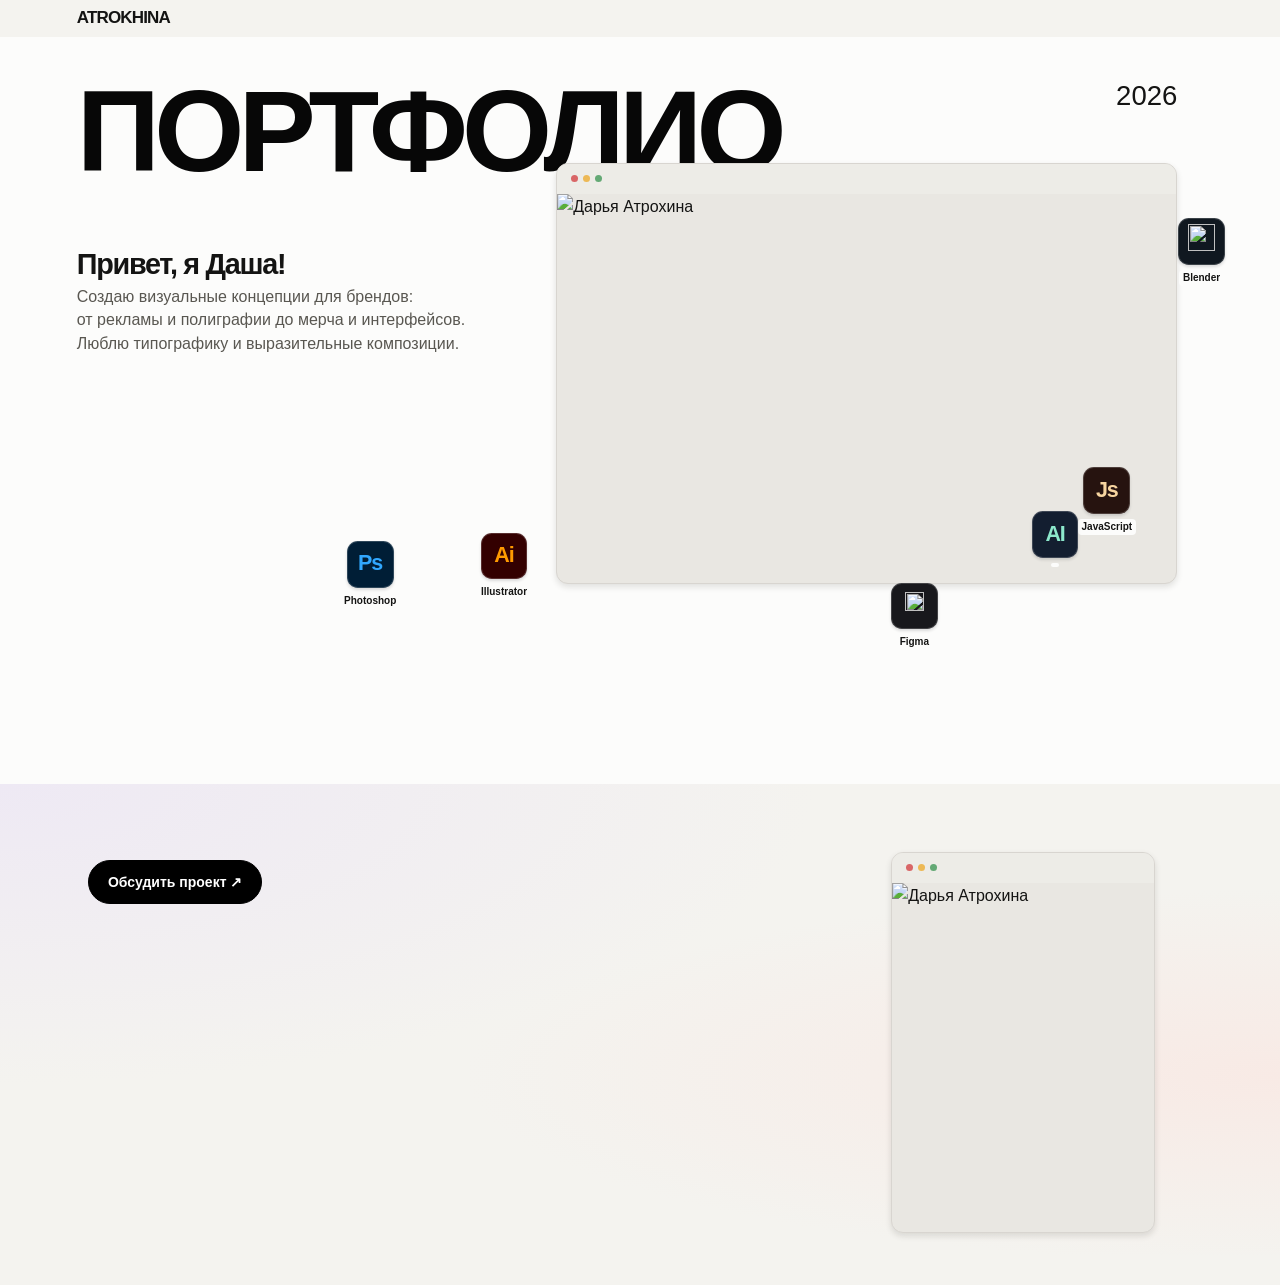
==== commit f7859da9: "Обновить медиа и ускорить загрузку портфолио" ====
--- a/index.html
+++ b/index.html
@@ -6,7 +6,7 @@
   <meta name="theme-color" content="#f5f4f1">
   <meta name="description" content="Портфолио графического дизайнера.">
   <title>Портфолио — Дарья Атрохина</title>
-  <link rel="stylesheet" href="./light.css?v=20261119-page-spacing">
+  <link rel="stylesheet" href="./light.css?v=20261119-media-navigation">
 </head>
 <body class="home-page">
   <header class="topbar">
@@ -78,7 +78,7 @@
   <script src="./content.js?v=20261119-intro-lines"></script>
   <script src="./projects.js?v=20261119-source-copy"></script>
   <script src="./translations.js?v=20261119-source-copy"></script>
-  <script src="./shared.js?v=20261119-case-hero-upper-area"></script>
-  <script src="./home.js?v=20261119-free-skill-badges"></script>
+  <script src="./shared.js?v=20261119-media-navigation"></script>
+  <script src="./home.js?v=20261119-media-navigation"></script>
 </body>
 </html>
--- a/light.css
+++ b/light.css
@@ -246,7 +246,7 @@
 .catalog-layout { row-gap: var(--grid-gap); }
 .catalog-intro { align-self: start; min-width: 0; }
 @media (min-width: 951px) {
-  .topbar { padding-inline: calc(var(--page-inset) - clamp(16px, 1.4vw, 28px)); }
+  .topbar { padding-inline: var(--page-inset); }
   .topbar nav { gap: clamp(14px, 1.55vw, 30px); }
   .catalog-section { padding-top: clamp(32px, 2.2vw, 44px); }
   .catalog-intro { position: sticky; top: var(--sticky-offset, 64px); }
@@ -313,6 +313,7 @@
 .catalog-card[data-project="supertyazh"] .catalog-cover img { border-radius: var(--image-radius); width: 76%; height: 73%; }
 .catalog-card-copy { padding: 10px 2px 0; }
 .catalog-card h3 { margin: 0 0 5px; font-size: clamp(17px, 1.34vw, 22px); line-height: 1.28; letter-spacing: -.03em; overflow-wrap: anywhere; }
+.catalog-title-end { white-space: nowrap; }
 .catalog-card h3 svg { width: .8em; height: .8em; }
 .catalog-card p { margin: 0; color: var(--muted); font-size: clamp(14px, 1.08vw, 16px); line-height: 1.62; overflow-wrap: anywhere; }
 .tags { display: flex; flex-wrap: wrap; gap: 6px; margin-top: 12px; }
@@ -1097,6 +1098,8 @@
 .case .zp-print-carousel.portfolio-showcase-deck .image-carousel-controls,
 .case .image-carousel-controls.image-carousel-controls {
   margin-top: calc(var(--carousel-controls-gap) - var(--carousel-track-bottom, 0px)) !important;
+  position: relative;
+  z-index: 65;
   padding-block: 0;
 }
 @media (max-width: 760px) {
@@ -1179,3 +1182,23 @@
   .case-hero-windows .window-bar { gap: 5px; padding-inline: 6px; }
   .case-hero-windows .window-lights { gap: 3px; }
 }
+
+
+@media (max-width: 760px) {
+  .zp-cases .zp-print-carousel.portfolio-showcase-deck .showcase-track {
+    height: auto !important;
+    aspect-ratio: 3507 / 2480;
+  }
+
+  .zp-cases .zp-print-carousel.portfolio-showcase-deck .showcase-slide {
+    width: 100% !important;
+    max-width: none !important;
+    height: 100% !important;
+    max-height: none !important;
+    aspect-ratio: auto;
+  }
+
+  .zp-cases .zp-print-carousel.portfolio-showcase-deck .showcase-slide:not(.portfolio-active) {
+    visibility: hidden !important;
+  }
+}
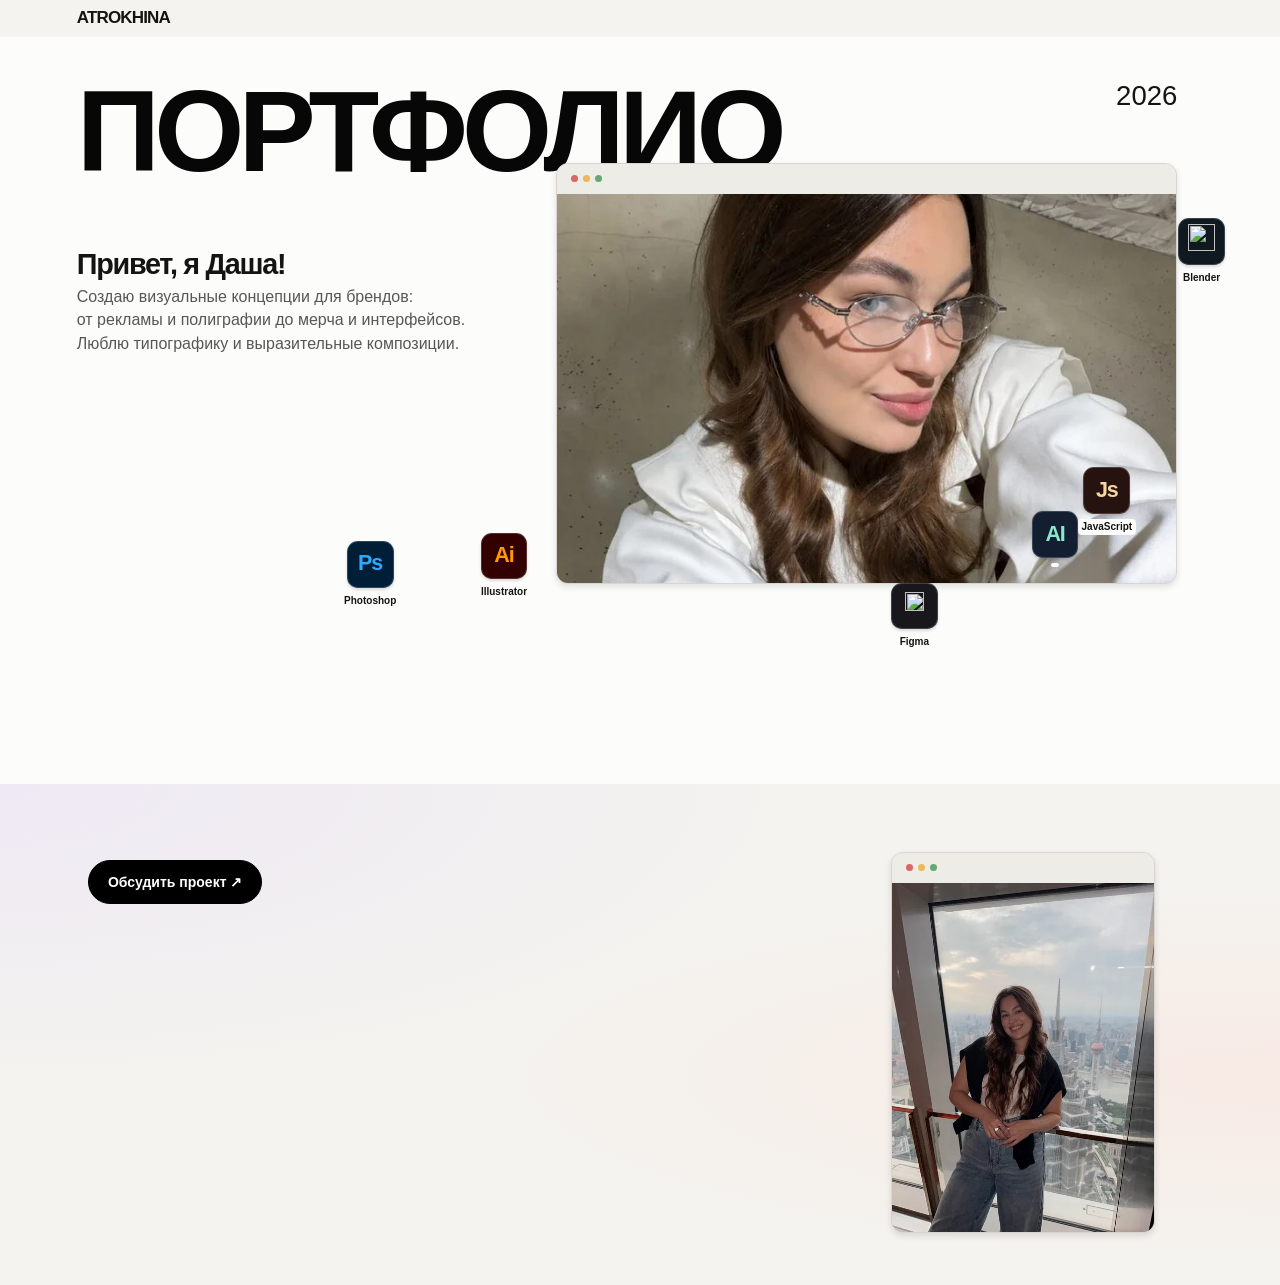
==== commit 18283350: "Облегчить изображения и ускорить подгрузку галерей" ====
--- a/index.html
+++ b/index.html
@@ -26,8 +26,8 @@
         <figure class="portrait-window">
           <figcaption class="window-bar"><span class="window-lights" aria-hidden="true"><i></i><i></i><i></i></span><span class="portrait-filename"></span></figcaption>
           <picture>
-            <source media="(max-width: 950px)" srcset="assets/portrait-clean-mobile.jpg">
-            <img src="assets/IMG_4855-clean.jpg" width="1125" height="1500" fetchpriority="high" alt="Дарья Атрохина">
+            <source media="(max-width: 950px)" srcset="assets/portrait-clean-mobile.webp">
+            <img src="assets/IMG_4855-clean.webp" width="1125" height="1500" fetchpriority="high" alt="Дарья Атрохина">
           </picture>
         </figure>
         <div class="skill-orbit" role="group" aria-describedby="skill-controls-help">
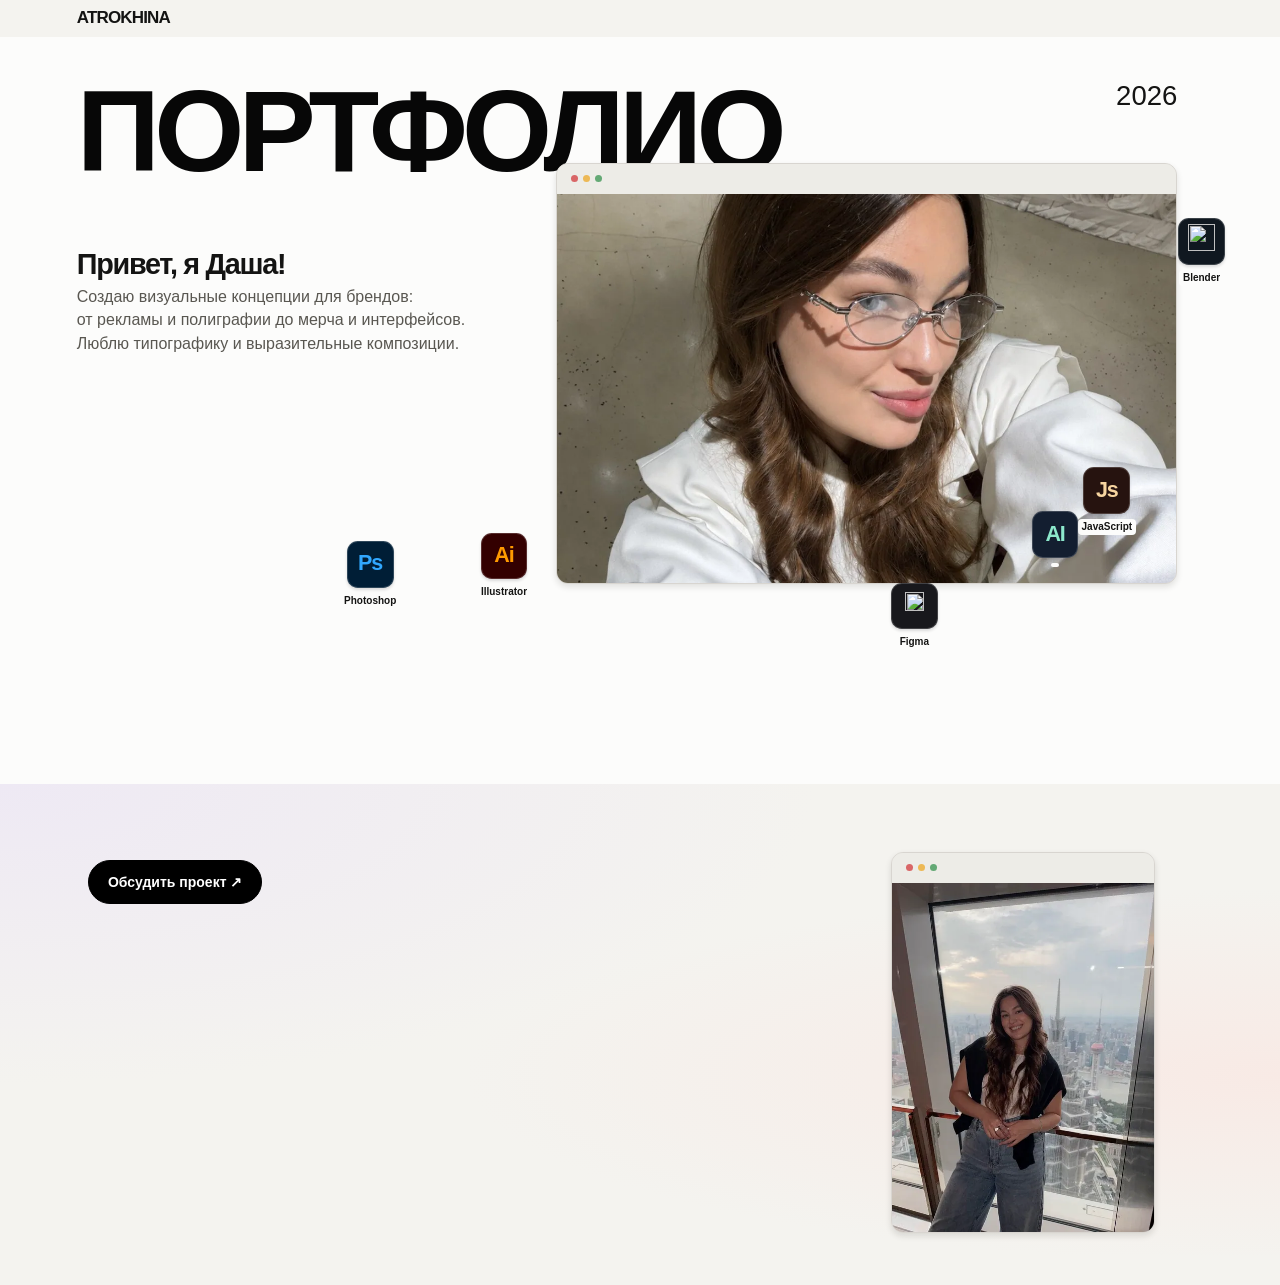
==== commit 990f3614: "Поставить кнопку разрешения аналитики первой" ====
--- a/index.html
+++ b/index.html
@@ -6,7 +6,7 @@
   <meta name="theme-color" content="#f5f4f1">
   <meta name="description" content="Портфолио графического дизайнера.">
   <title>Портфолио — Дарья Атрохина</title>
-  <link rel="stylesheet" href="./light.css?v=20261119-media-navigation">
+  <link rel="stylesheet" href="./light.css?v=20261119-cookie-actions">
 </head>
 <body class="home-page">
   <header class="topbar">
@@ -80,5 +80,6 @@
   <script src="./translations.js?v=20261119-source-copy"></script>
   <script src="./shared.js?v=20261119-media-navigation"></script>
   <script src="./home.js?v=20261119-media-navigation"></script>
+<script src="./metrika.js?v=20261119-cookie-actions"></script>
 </body>
 </html>
--- a/light.css
+++ b/light.css
@@ -1202,3 +1202,66 @@
     visibility: hidden !important;
   }
 }
+
+.cookie-actions button {
+  border: 1px solid var(--control-border);
+  border-radius: 999px;
+  padding: 8px 14px;
+  background: transparent;
+  color: var(--text);
+  font: inherit;
+  cursor: pointer;
+}
+footer:has(.cookie-settings) {
+  display: flex;
+  align-items: center;
+  justify-content: space-between;
+  flex-wrap: wrap;
+  gap: 8px 16px;
+}
+.cookie-settings {
+  margin-inline-start: auto;
+  padding: 4px 0;
+  border: 0;
+  background: transparent;
+  color: inherit;
+  font: inherit;
+  text-decoration: underline;
+  text-underline-offset: .2em;
+  cursor: pointer;
+}
+.cookie-settings:hover { color: var(--text); }
+.cookie-panel {
+  position: fixed;
+  inset: auto 16px 16px auto;
+  z-index: 150;
+  box-sizing: border-box;
+  width: min(430px, calc(100% - 32px));
+  max-height: calc(100dvh - 32px);
+  overflow: auto;
+  padding: 18px;
+  color: var(--text);
+  background: var(--bg);
+  border: 1px solid var(--line);
+  border-radius: 16px;
+  box-shadow: 0 8px 28px #0002;
+  font-size: 14px;
+  line-height: 1.5;
+}
+.cookie-panel h2 { margin: 0; font-size: 17px; }
+.cookie-panel p { margin: 6px 0; }
+.cookie-panel a { color: inherit; text-decoration: underline; }
+.cookie-actions { display: flex; flex-wrap: wrap; gap: 8px; margin-top: 12px; }
+.cookie-actions button { flex: 1 1 auto; }
+.cookie-actions button:hover { background: var(--hover); }
+
+.cookie-actions .cookie-accept {
+  background: #000;
+  border-color: #000;
+  color: #fff;
+}
+.cookie-actions .cookie-accept:hover { background: #282828; }
+
+@media (max-width: 760px) {
+  .cookie-actions { flex-direction: column; }
+}
